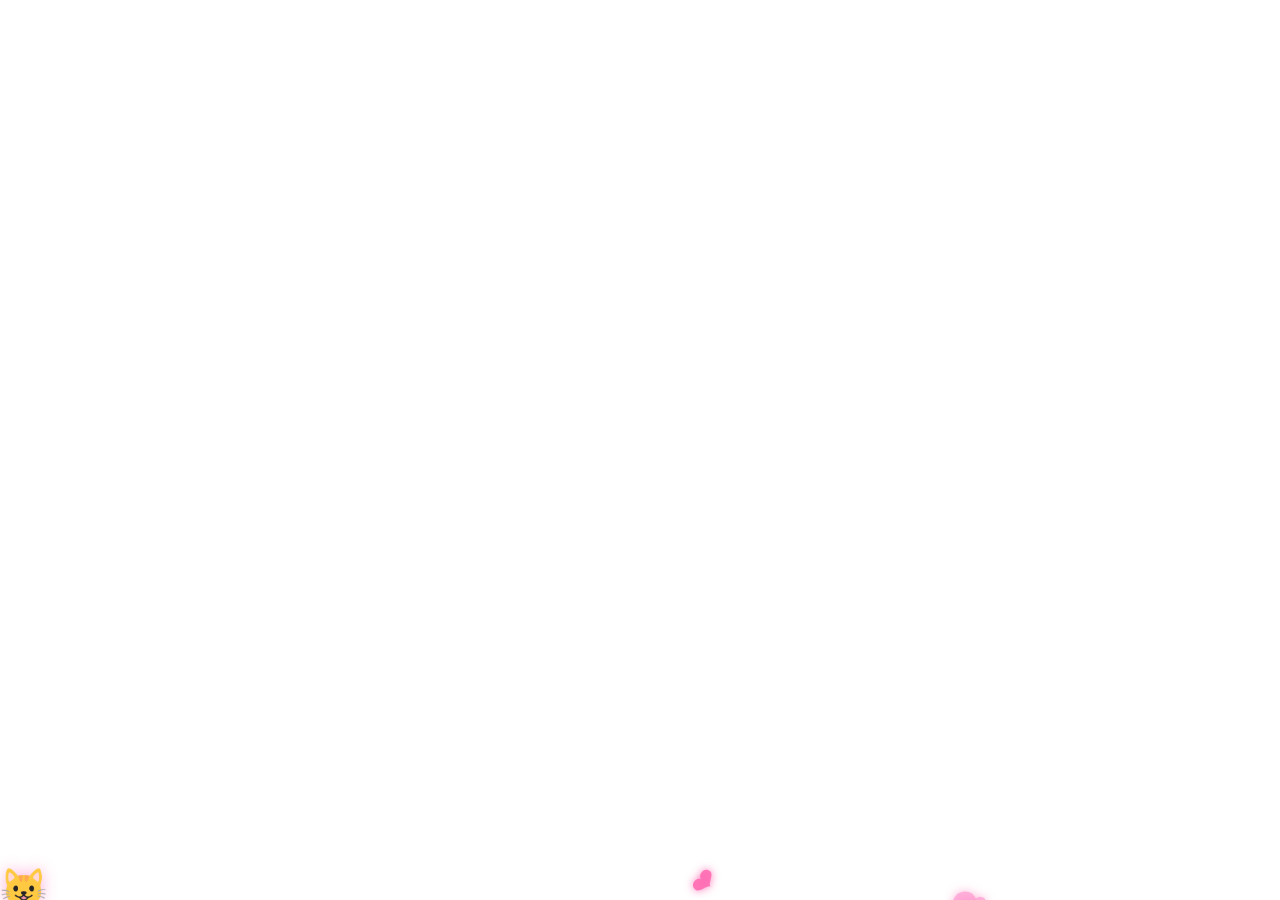
==== shoutout-cat.html @ 7003c422 "Add cat theme: shoutout-cat.html + cat-theme.css + cat-animations.js" ====
<!DOCTYPE html>
<html lang="en">
<head>
    <meta charset="UTF-8">
    <meta name="viewport" content="width=device-width, initial-scale=1">
    <title>🐾 Cat Shoutout</title>
    <link rel="preconnect" href="https://fonts.googleapis.com">
    <link rel="preconnect" href="https://fonts.gstatic.com" crossorigin>
    <link href="https://fonts.googleapis.com/css2?family=Fredoka+One&family=Nunito:wght@400;600;700;800&family=Quicksand:wght@400;600;700&display=swap" rel="stylesheet">
    <script src="assets/js/tmi.min.js"></script>
    <script src="assets/js/jquery-3.6.0.min.js"></script>
    <script src="assets/js/shoutout.js?cachebust=iQ8zG6oW1yA6yN7u"></script>
    <script src="assets/js/moment.min.js"></script>
    <script src="assets/js/cat-animations.js"></script>
    <link rel="stylesheet" href="assets/css/cat-theme.css">
</head>

<body>

<!-- Legacy container kept for compatibility (hidden) -->
<div id="container" style="display:none;"></div>

<!-- Floating paw print canvas -->
<canvas id="cat-paw-canvas"></canvas>

<!-- Walking cat animation -->
<div id="cat-walker">🐱</div>

<!-- New cat-themed shoutout card -->
<div id="shoutout-card">

    <!-- Cat ears on top of card -->
    <div class="cat-ears">
        <div class="cat-ear"></div>
        <div class="cat-ear"></div>
    </div>

    <div class="top-bar">
        <div class="top-bar-line"></div>
        <div class="top-bar-label">🐾 SHOUTOUT 🐾</div>
        <div class="top-bar-line"></div>
    </div>

    <div class="card-panel">

        <!-- VIDEO SECTION -->
        <div class="video-wrap">
            <video id="clip" autoplay playsinline></video>
            <img id="no-clip-avatar" class="hide" alt="channel avatar">
            <div class="video-overlay"></div>
            <div class="scanlines"></div>
            <div class="game-badge hide" id="game-badge"></div>

            <div class="no-clip-state hide" id="no-clip-state">
                <div class="no-clip-icon">🐾</div>
                <div class="no-clip-text">No Clip Available</div>
            </div>
        </div>

        <!-- PROGRESS BAR -->
        <div id="progress-bar-container" style="display:none;">
            <div id="progress-bar"></div>
        </div>

        <!-- INFO SECTION -->
        <div class="info-section">
            <div class="so-row">
                <div class="avatar-wrap">
                    <img id="channel-avatar" src="" alt="avatar">
                    <div class="avatar-ring"></div>
                </div>
                <div class="channel-info">
                    <div class="so-label">Shout Out</div>
                    <div id="channel-name">ChannelName</div>
                    <div class="twitch-url" id="twitch-url">twitch.tv/channelname</div>
                </div>
                <div class="follow-btn">FOLLOW 🐱</div>
            </div>
            <div class="info-divider"></div>
            <span class="clip-label" id="clip-label-text">NOW PLAYING</span>
            <div id="clip-title"></div>
            <div id="channel-desc"></div>
        </div>

    </div>
</div>

<!-- Card Picker Overlay -->
<div id="card-picker-overlay">
    <div class="picker-label">🐾 PICK A CLIP 🐾</div>
    <div id="picker-cards">

        <div class="picker-card" id="pcard-0">
            <div class="pcard-thumb"><img id="pthumb-0" src="" alt=""></div>
            <div class="pcard-info">
                <div class="pcard-num">01</div>
                <div class="pcard-title" id="ptitle-0"></div>
            </div>
        </div>

        <div class="picker-card" id="pcard-1">
            <div class="pcard-thumb"><img id="pthumb-1" src="" alt=""></div>
            <div class="pcard-info">
                <div class="pcard-num">02</div>
                <div class="pcard-title" id="ptitle-1"></div>
            </div>
        </div>

        <div class="picker-card" id="pcard-2">
            <div class="pcard-thumb"><img id="pthumb-2" src="" alt=""></div>
            <div class="pcard-info">
                <div class="pcard-num">03</div>
                <div class="pcard-title" id="ptitle-2"></div>
            </div>
        </div>

    </div>
</div>

<!-- Fake cursor for picker animation (cat paw cursor) -->
<div id="fake-cursor">
    <svg width="36" height="36" viewBox="0 0 36 36" fill="none" xmlns="http://www.w3.org/2000/svg">
        <!-- Cat paw cursor -->
        <circle cx="18" cy="22" r="9" fill="#ff6eb4" opacity="0.9"/>
        <circle cx="11" cy="16" r="5" fill="#ff6eb4" opacity="0.85"/>
        <circle cx="25" cy="16" r="5" fill="#ff6eb4" opacity="0.85"/>
        <circle cx="7"  cy="24" r="4" fill="#ff6eb4" opacity="0.75"/>
        <circle cx="29" cy="24" r="4" fill="#ff6eb4" opacity="0.75"/>
        <!-- Toe beans -->
        <circle cx="14" cy="23" r="2.5" fill="#ff9ed3"/>
        <circle cx="22" cy="23" r="2.5" fill="#ff9ed3"/>
        <circle cx="18" cy="28" r="2.5" fill="#ff9ed3"/>
        <circle cx="18" cy="19" r="2.5" fill="#ff9ed3"/>
    </svg>
</div>

</body>
</html>
---- assets/css/cat-theme.css ----
/* ═══════════════════════════════════════════════════
   🐾 CAT THEME - LegionX Shoutout
   Kawaii cat aesthetic with pinks, magentas & creams
═══════════════════════════════════════════════════ */

@import url('https://fonts.googleapis.com/css2?family=Fredoka+One&family=Nunito:wght@400;600;700;800&family=Quicksand:wght@400;600;700&display=swap');

/* ── CAT VARIABLES ── */
:root {
    --cat-pink:    #ff6eb4;
    --cat-magenta: #e040a0;
    --cat-purple:  #b048d8;
    --cat-cream:   #fff0f7;
    --cat-dark:    #1a0a1a;
    --cat-card:    #210c28;
    --cat-muted:   rgba(255, 220, 240, 0.55);
    --cat-glow:    rgba(255, 110, 180, 0.55);
    --cat-gold:    #ffcf60;
}

* { margin: 0; padding: 0; box-sizing: border-box; }

/* ── BASE ── */
html, body {
    overflow: hidden;
    background: transparent;
    padding: 0;
    margin: 0;
    font-family: 'Nunito', sans-serif;
}

.hide { display: none !important; }
.img-fluid { max-width: 100%; height: auto; }
.text-center { text-align: center; }

/* ── ERROR MESSAGE ── */
.msg-error {
    position: absolute;
    top: 0; left: 0;
    width: 100%;
    background: rgba(0,0,0,0.85);
    color: #ff4f4f;
    font-size: 18px;
    text-align: center;
    padding: 20px;
    z-index: 10000;
    font-family: 'Nunito', sans-serif;
}

/* ════════════════════════════════
   FLOATING PAW PRINT CANVAS
════════════════════════════════ */
#cat-paw-canvas {
    position: fixed;
    inset: 0;
    pointer-events: none;
    z-index: 0;
}

/* ════════════════════════════════
   CAT EAR DECORATION
════════════════════════════════ */
.cat-ears {
    position: absolute;
    top: -22px;
    left: 50%;
    transform: translateX(-50%);
    width: 640px;
    display: flex;
    justify-content: space-between;
    padding: 0 48px;
    pointer-events: none;
    z-index: 60;
}

.cat-ear {
    width: 0;
    height: 0;
    border-left:  36px solid transparent;
    border-right: 36px solid transparent;
    border-bottom: 42px solid var(--cat-pink);
    filter: drop-shadow(0 -4px 12px var(--cat-glow));
    position: relative;
}

.cat-ear::after {
    content: '';
    position: absolute;
    top: 10px;
    left: -18px;
    width: 0;
    height: 0;
    border-left:  18px solid transparent;
    border-right: 18px solid transparent;
    border-bottom: 22px solid #ff9ed3;
}

/* ════════════════════════════════
   SHOUTOUT CARD
════════════════════════════════ */
#shoutout-card {
    position: fixed;
    top: 50%;
    left: 50%;
    width: 640px;
    opacity: 0;
    transform: translate(-50%, -50%) scale(0.88) translateY(20px);
    transition:
        opacity 0.6s cubic-bezier(0.16, 1, 0.3, 1),
        transform 0.6s cubic-bezier(0.16, 1, 0.3, 1);
    pointer-events: none;
    z-index: 50;
}

#shoutout-card.show {
    opacity: 1;
    transform: translate(-50%, -50%) scale(1) translateY(0);
}

/* ── TOP BAR ── */
.top-bar {
    display: flex;
    align-items: center;
    gap: 10px;
    margin-bottom: 8px;
    padding: 0 4px;
}

.top-bar-line {
    flex: 1;
    height: 1.5px;
    background: linear-gradient(90deg, transparent, var(--cat-pink), transparent);
    box-shadow: 0 0 6px var(--cat-glow);
}

.top-bar-label {
    font-family: 'Fredoka One', cursive;
    font-size: 14px;
    letter-spacing: 5px;
    color: var(--cat-pink);
    text-shadow: 0 0 14px var(--cat-glow), 0 0 28px var(--cat-glow);
    white-space: nowrap;
}

/* ── CARD PANEL ── */
.card-panel {
    background: linear-gradient(145deg, #270d30 0%, #1a0a20 55%, #210a29 100%);
    border: 1.5px solid rgba(255, 110, 180, 0.35);
    border-radius: 16px;
    overflow: hidden;
    position: relative;
    box-shadow:
        0 0 0 1px rgba(255, 110, 180, 0.1),
        0 0 40px rgba(255, 110, 180, 0.12),
        0 24px 70px rgba(0, 0, 0, 0.75);
}

/* Top shimmer stripe */
.card-panel::before {
    content: '';
    position: absolute;
    top: 0; left: 0; right: 0;
    height: 2.5px;
    background: linear-gradient(90deg,
        transparent,
        var(--cat-pink),
        #ff9ed3,
        var(--cat-magenta),
        var(--cat-purple),
        var(--cat-pink),
        transparent);
    z-index: 10;
    pointer-events: none;
    animation: shimmerBar 3s linear infinite;
    background-size: 200% 100%;
}

@keyframes shimmerBar {
    0%   { background-position: -200% 0; }
    100% { background-position: 200% 0; }
}

/* ── VIDEO WRAP ── */
.video-wrap {
    position: relative;
    width: 100%;
    height: 360px;
    overflow: hidden;
    background: #0d020d;
}

#clip {
    width: 100%;
    height: 100%;
    object-fit: cover;
    display: block;
    border: none;
}

#no-clip-avatar {
    width: 100%;
    height: 100%;
    object-fit: cover;
    display: block;
}

.video-overlay {
    position: absolute;
    bottom: 0; left: 0; right: 0;
    height: 70px;
    background: linear-gradient(to bottom, transparent, #1a0a20);
    pointer-events: none;
    z-index: 5;
}

/* Cat scanlines – subtle pink tinted */
.scanlines {
    position: absolute;
    inset: 0;
    background: repeating-linear-gradient(
        0deg,
        transparent,
        transparent 3px,
        rgba(255,110,180,0.015) 3px,
        rgba(255,110,180,0.015) 6px
    );
    pointer-events: none;
    z-index: 3;
}

/* ── GAME BADGE ── */
.game-badge {
    position: absolute;
    top: 10px; right: 10px;
    background: rgba(26, 10, 30, 0.9);
    border: 1px solid rgba(255, 110, 180, 0.5);
    border-radius: 20px;
    padding: 4px 12px;
    font-size: 10px;
    letter-spacing: 2px;
    color: var(--cat-muted);
    font-family: 'Quicksand', sans-serif;
    font-weight: 700;
    backdrop-filter: blur(6px);
    max-width: 200px;
    white-space: nowrap;
    overflow: hidden;
    text-overflow: ellipsis;
    pointer-events: none;
    z-index: 6;
    box-shadow: 0 0 10px rgba(255, 110, 180, 0.3);
}

.game-badge::before {
    content: '🐾 ';
}

/* ── NO CLIP STATE ── */
.no-clip-state {
    width: 100%; height: 100%;
    display: flex;
    flex-direction: column;
    align-items: center;
    justify-content: center;
    gap: 8px;
    position: absolute;
    inset: 0;
}

.no-clip-icon {
    font-size: 48px;
    opacity: 0.4;
    animation: pawBounce 2s ease-in-out infinite;
}

@keyframes pawBounce {
    0%, 100% { transform: translateY(0); }
    50%       { transform: translateY(-8px); }
}

.no-clip-text {
    font-size: 10px;
    letter-spacing: 3px;
    color: rgba(255, 110, 180, 0.4);
    font-family: 'Quicksand', sans-serif;
    font-weight: 700;
    text-transform: uppercase;
}

/* ── PROGRESS BAR ── */
#progress-bar-container {
    width: 100%;
    height: 4px;
    background-color: rgba(0, 0, 0, 0.4);
    position: relative;
}

#progress-bar {
    position: absolute;
    width: 0%;
    height: 4px;
    background: linear-gradient(90deg, var(--cat-pink), #ff9ed3, var(--cat-magenta));
    z-index: 10;
    transition: width 0.2s linear;
    box-shadow: 0 0 8px var(--cat-glow);
}

/* ── INFO SECTION ── */
.info-section {
    padding: 16px 22px 22px;
}

.so-row {
    display: flex;
    align-items: center;
    gap: 16px;
    margin-bottom: 14px;
}

/* ── AVATAR ── */
.avatar-wrap {
    position: relative;
    flex-shrink: 0;
}

#channel-avatar {
    width: 68px;
    height: 68px;
    border-radius: 50%;
    object-fit: cover;
    border: 2.5px solid var(--cat-pink);
    box-shadow: 0 0 22px var(--cat-glow), 0 0 6px rgba(255,110,180,0.4);
    display: block;
}

/* Spinning ring around avatar */
.avatar-ring {
    position: absolute;
    inset: -6px;
    border-radius: 50%;
    border: 2px solid transparent;
    background:
        linear-gradient(#1a0a20, #1a0a20) padding-box,
        linear-gradient(var(--cat-pink), var(--cat-purple), var(--cat-magenta), var(--cat-pink)) border-box;
    opacity: 0;
    animation: ringReveal 0.5s ease 0.8s forwards, ringRotate 4s linear 1.3s infinite;
}

@keyframes ringReveal {
    0%   { opacity: 0; transform: scale(1.3); }
    100% { opacity: 1; transform: scale(1); }
}

@keyframes ringRotate {
    from { transform: rotate(0deg); }
    to   { transform: rotate(360deg); }
}

/* Cat ears on avatar */
.avatar-wrap::before,
.avatar-wrap::after {
    content: '';
    position: absolute;
    top: -12px;
    width: 0; height: 0;
    border-left:  11px solid transparent;
    border-right: 11px solid transparent;
    border-bottom: 16px solid var(--cat-pink);
    z-index: 10;
    filter: drop-shadow(0 -2px 4px var(--cat-glow));
}

.avatar-wrap::before { left: 4px; }
.avatar-wrap::after  { right: 4px; }

/* ── CHANNEL INFO ── */
.channel-info {
    flex: 1;
    min-width: 0;
}

.so-label {
    font-size: 9px;
    letter-spacing: 5px;
    color: var(--cat-pink);
    text-transform: uppercase;
    font-family: 'Quicksand', sans-serif;
    font-weight: 700;
    opacity: 0.9;
    margin-bottom: 2px;
}

#channel-name {
    font-family: 'Fredoka One', cursive;
    font-size: 32px;
    letter-spacing: 1px;
    color: var(--cat-cream);
    line-height: 1;
    text-shadow: 0 0 20px rgba(255, 110, 180, 0.4);
    white-space: nowrap;
    overflow: hidden;
    text-overflow: ellipsis;
}

.twitch-url {
    font-size: 11px;
    color: var(--cat-pink);
    letter-spacing: 1px;
    opacity: 0.75;
    margin-top: 4px;
    font-family: 'Quicksand', sans-serif;
    font-weight: 600;
}

.twitch-url::before {
    content: '🐾 ';
    font-size: 10px;
}

/* ── FOLLOW BUTTON ── */
.follow-btn {
    flex-shrink: 0;
    background: linear-gradient(135deg, var(--cat-pink), var(--cat-magenta));
    border-radius: 24px;
    padding: 8px 18px;
    font-family: 'Fredoka One', cursive;
    font-size: 14px;
    letter-spacing: 1px;
    color: white;
    box-shadow: 0 4px 18px rgba(255, 110, 180, 0.5), 0 0 8px rgba(255,110,180,0.3);
    align-self: flex-start;
    margin-top: 6px;
    animation: followPulse 2.5s ease-in-out infinite;
}

@keyframes followPulse {
    0%, 100% { box-shadow: 0 4px 18px rgba(255,110,180,0.5), 0 0 8px rgba(255,110,180,0.3); }
    50%       { box-shadow: 0 4px 28px rgba(255,110,180,0.8), 0 0 20px rgba(255,110,180,0.5); }
}

/* ── DIVIDER ── */
.info-divider {
    height: 1px;
    background: linear-gradient(90deg, rgba(255, 110, 180, 0.4), transparent);
    margin-bottom: 12px;
    position: relative;
}

.info-divider::before {
    content: '🐱';
    position: absolute;
    left: 0;
    top: -9px;
    font-size: 14px;
}

/* ── CLIP LABEL ── */
.clip-label {
    font-style: normal;
    font-size: 9px;
    letter-spacing: 3px;
    color: rgba(255, 110, 180, 0.7);
    text-transform: uppercase;
    font-family: 'Quicksand', sans-serif;
    font-weight: 700;
    display: block;
    margin-bottom: 3px;
}

#clip-title {
    font-size: 12px;
    color: var(--cat-muted);
    line-height: 1.5;
    font-style: italic;
    display: -webkit-box;
    -webkit-line-clamp: 2;
    -webkit-box-orient: vertical;
    overflow: hidden;
    margin-bottom: 10px;
    font-family: 'Nunito', sans-serif;
}

/* ── CHANNEL DESC ── */
#channel-desc {
    font-size: 11px;
    color: rgba(255, 220, 240, 0.35);
    line-height: 1.5;
    display: -webkit-box;
    -webkit-line-clamp: 2;
    -webkit-box-orient: vertical;
    overflow: hidden;
    font-family: 'Nunito', sans-serif;
}

/* ════════════════════════════════
   CARD PICKER OVERLAY
════════════════════════════════ */
#card-picker-overlay {
    position: fixed;
    inset: 0;
    display: flex;
    flex-direction: column;
    align-items: center;
    justify-content: center;
    background: rgba(20, 5, 22, 0.92);
    backdrop-filter: blur(12px);
    -webkit-backdrop-filter: blur(12px);
    opacity: 0;
    pointer-events: none;
    z-index: 100;
    transition: opacity 0.5s ease;
}

#card-picker-overlay.show { opacity: 1; }

.picker-label {
    font-family: 'Fredoka One', cursive;
    font-size: 26px;
    letter-spacing: 8px;
    color: var(--cat-pink);
    text-shadow: 0 0 28px var(--cat-glow), 0 0 60px rgba(255,110,180,0.3);
    margin-bottom: 40px;
    opacity: 0;
    transform: translateY(-16px);
    transition: opacity 0.5s ease 0.2s, transform 0.5s ease 0.2s;
}

#card-picker-overlay.show .picker-label {
    opacity: 1;
    transform: translateY(0);
}

#picker-cards {
    display: flex;
    gap: 36px;
    align-items: flex-start;
}

.picker-card {
    width: 290px;
    background: linear-gradient(145deg, #2b0e34 0%, #1a0a20 100%);
    border: 1.5px solid rgba(255, 110, 180, 0.2);
    border-radius: 14px;
    overflow: hidden;
    opacity: 0;
    transform: translateY(50px) scale(0.92);
    transition:
        opacity 0.45s cubic-bezier(0.16,1,0.3,1),
        transform 0.45s cubic-bezier(0.16,1,0.3,1),
        border-color 0.25s ease,
        box-shadow 0.25s ease;
    box-shadow: 0 8px 32px rgba(0,0,0,0.5);
}

.picker-card.visible {
    opacity: 1;
    transform: translateY(0) scale(1);
}

.picker-card.hovered {
    border-color: var(--cat-pink);
    box-shadow:
        0 0 0 1px rgba(255, 110, 180, 0.5),
        0 0 32px rgba(255, 110, 180, 0.5),
        0 0 80px rgba(255, 110, 180, 0.2);
    transform: translateY(-10px) scale(1.04);
}

.picker-card.clicked {
    animation: cardClickPulse 0.28s ease forwards;
}

@keyframes cardClickPulse {
    0%   { transform: translateY(-10px) scale(1.04); }
    45%  { transform: translateY(-6px) scale(0.97); }
    100% { transform: translateY(-10px) scale(1.04); }
}

.picker-card.winner {
    border-color: var(--cat-gold);
    box-shadow:
        0 0 0 1px rgba(255, 207, 96, 0.6),
        0 0 40px rgba(255, 207, 96, 0.4),
        0 0 80px rgba(255, 110, 180, 0.25);
}

.picker-card.dismissed {
    opacity: 0 !important;
    transform: translateY(40px) scale(0.88) !important;
    transition: opacity 0.4s ease, transform 0.4s ease !important;
}

.pcard-thumb {
    width: 100%;
    height: 163px;
    overflow: hidden;
    background: #0d020d;
    position: relative;
}

.pcard-thumb img {
    width: 100%;
    height: 100%;
    object-fit: cover;
    display: block;
    transition: transform 0.3s ease;
}

.picker-card.hovered .pcard-thumb img { transform: scale(1.06); }

.pcard-thumb::after {
    content: '';
    position: absolute;
    bottom: 0; left: 0; right: 0;
    height: 36px;
    background: linear-gradient(to bottom, transparent, #1a0a20);
    pointer-events: none;
}

.pcard-info {
    padding: 12px 16px 18px;
}

.pcard-num {
    font-family: 'Fredoka One', cursive;
    font-size: 38px;
    color: rgba(255, 110, 180, 0.2);
    line-height: 1;
    margin-bottom: 4px;
    transition: color 0.25s ease;
}

.picker-card.hovered .pcard-num { color: rgba(255, 110, 180, 0.7); }
.picker-card.winner .pcard-num  { color: var(--cat-gold); }

.pcard-title {
    font-family: 'Nunito', sans-serif;
    font-size: 13px;
    color: rgba(255, 220, 240, 0.55);
    line-height: 1.45;
    display: -webkit-box;
    -webkit-line-clamp: 2;
    -webkit-box-orient: vertical;
    overflow: hidden;
}

/* ════════════════════════════════
   FAKE CURSOR
════════════════════════════════ */
#fake-cursor {
    position: fixed;
    top: 50%; left: 50%;
    pointer-events: none;
    z-index: 200;
    opacity: 0;
    filter: drop-shadow(0 2px 8px rgba(255, 110, 180, 0.7));
    transition:
        left 0.85s cubic-bezier(0.25, 0.46, 0.45, 0.94),
        top  0.85s cubic-bezier(0.25, 0.46, 0.45, 0.94),
        opacity 0.3s ease;
}

#fake-cursor.visible  { opacity: 1; }

#fake-cursor.clicking {
    animation: cursorClickAnim 0.22s ease forwards;
}

@keyframes cursorClickAnim {
    0%   { transform: scale(1); }
    50%  { transform: scale(0.75); }
    100% { transform: scale(1); }
}

/* ════════════════════════════════
   CAT WALKING ANIMATION
════════════════════════════════ */
#cat-walker {
    position: fixed;
    bottom: -10px;
    pointer-events: none;
    z-index: 999;
    font-size: 38px;
    filter: drop-shadow(0 0 8px rgba(255,110,180,0.6));
    animation: catWalk 18s linear infinite;
    opacity: 0.85;
}

@keyframes catWalk {
    0%   { left: -80px;  transform: scaleX(1);  }
    49%  { left: 110%;   transform: scaleX(1);  }
    50%  { left: 110%;   transform: scaleX(-1); }
    99%  { left: -80px;  transform: scaleX(-1); }
    100% { left: -80px;  transform: scaleX(1);  }
}

/* ── Legacy compat ── */
#profile-badge {
    position: absolute;
    top: 1vw; right: 1vw;
    width: 6vw; height: 6vw;
    border-radius: 100%;
    z-index: 1000;
    background-color: rgba(255,255,255,0.8);
    border: 0.2vw solid rgba(255,255,255,0.8);
    box-shadow: 0 0 0.5vw rgba(0,0,0,0.8);
    animation: fadeout 10s forwards;
}

@keyframes fadeout {
    0%   { opacity: 1; }
    90%  { opacity: 1; }
    100% { opacity: 0; }
}
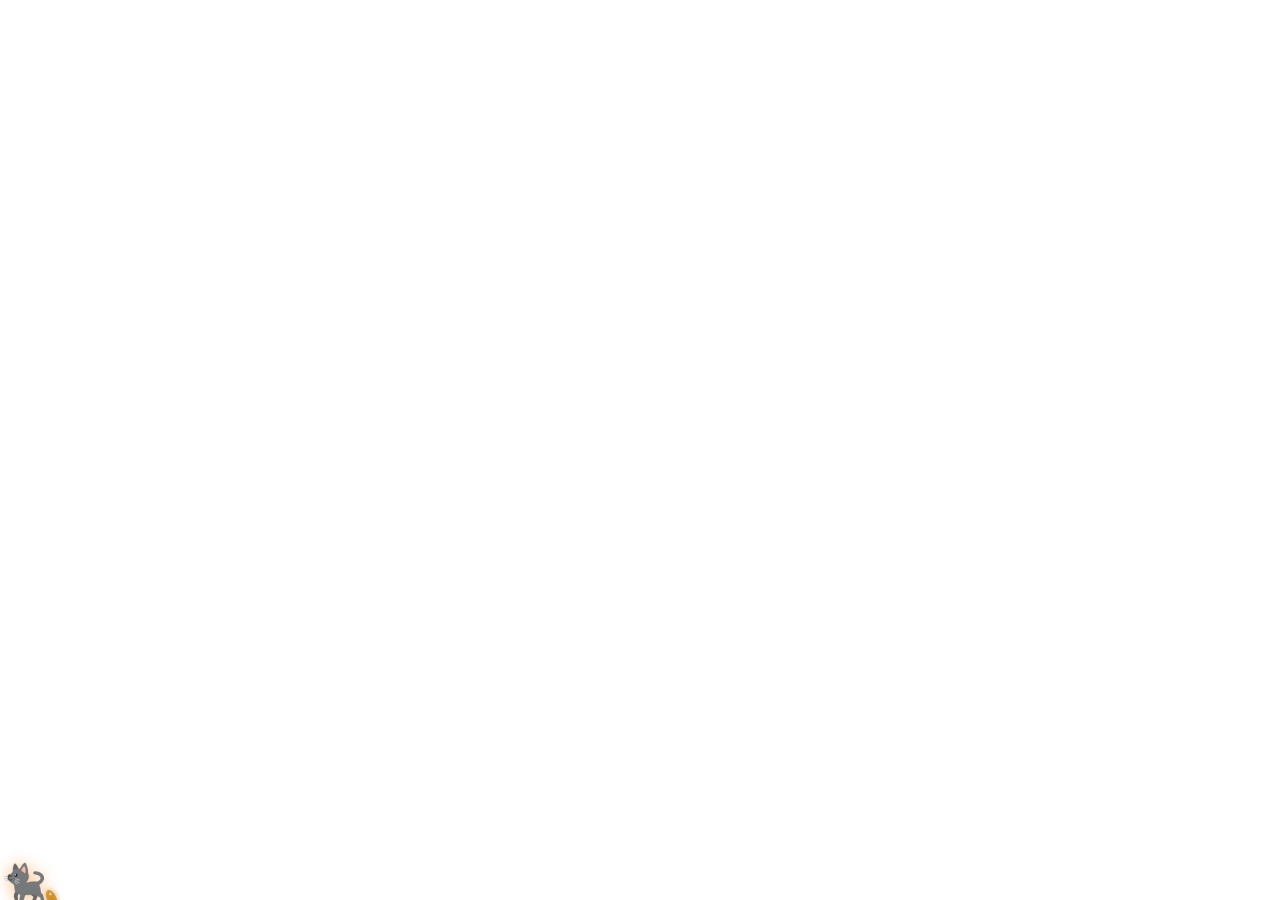
==== commit 6e18c6cd: "Change cat theme palette from pink to orange cat colors" ====
--- a/shoutout-cat.html
+++ b/shoutout-cat.html
@@ -121,16 +121,16 @@
 <div id="fake-cursor">
     <svg width="36" height="36" viewBox="0 0 36 36" fill="none" xmlns="http://www.w3.org/2000/svg">
         <!-- Cat paw cursor -->
-        <circle cx="18" cy="22" r="9" fill="#ff6eb4" opacity="0.9"/>
-        <circle cx="11" cy="16" r="5" fill="#ff6eb4" opacity="0.85"/>
-        <circle cx="25" cy="16" r="5" fill="#ff6eb4" opacity="0.85"/>
-        <circle cx="7"  cy="24" r="4" fill="#ff6eb4" opacity="0.75"/>
-        <circle cx="29" cy="24" r="4" fill="#ff6eb4" opacity="0.75"/>
+        <circle cx="18" cy="22" r="9" fill="#ff8c2a" opacity="0.9"/>
+        <circle cx="11" cy="16" r="5" fill="#ff8c2a" opacity="0.85"/>
+        <circle cx="25" cy="16" r="5" fill="#ff8c2a" opacity="0.85"/>
+        <circle cx="7"  cy="24" r="4" fill="#ff8c2a" opacity="0.75"/>
+        <circle cx="29" cy="24" r="4" fill="#ff8c2a" opacity="0.75"/>
         <!-- Toe beans -->
-        <circle cx="14" cy="23" r="2.5" fill="#ff9ed3"/>
-        <circle cx="22" cy="23" r="2.5" fill="#ff9ed3"/>
-        <circle cx="18" cy="28" r="2.5" fill="#ff9ed3"/>
-        <circle cx="18" cy="19" r="2.5" fill="#ff9ed3"/>
+        <circle cx="14" cy="23" r="2.5" fill="#ffb86a"/>
+        <circle cx="22" cy="23" r="2.5" fill="#ffb86a"/>
+        <circle cx="18" cy="28" r="2.5" fill="#ffb86a"/>
+        <circle cx="18" cy="19" r="2.5" fill="#ffb86a"/>
     </svg>
 </div>
 
--- a/assets/css/cat-theme.css
+++ b/assets/css/cat-theme.css
@@ -1,21 +1,21 @@
 /* ═══════════════════════════════════════════════════
    🐾 CAT THEME - LegionX Shoutout
-   Kawaii cat aesthetic with pinks, magentas & creams
+   Orange cat aesthetic with ambers, oranges & creams
 ═══════════════════════════════════════════════════ */
 
 @import url('https://fonts.googleapis.com/css2?family=Fredoka+One&family=Nunito:wght@400;600;700;800&family=Quicksand:wght@400;600;700&display=swap');
 
 /* ── CAT VARIABLES ── */
 :root {
-    --cat-pink:    #ff6eb4;
-    --cat-magenta: #e040a0;
-    --cat-purple:  #b048d8;
-    --cat-cream:   #fff0f7;
-    --cat-dark:    #1a0a1a;
-    --cat-card:    #210c28;
-    --cat-muted:   rgba(255, 220, 240, 0.55);
-    --cat-glow:    rgba(255, 110, 180, 0.55);
-    --cat-gold:    #ffcf60;
+    --cat-pink:    #ff8c2a;
+    --cat-magenta: #e05a00;
+    --cat-purple:  #c47a00;
+    --cat-cream:   #fff4e0;
+    --cat-dark:    #1a0d00;
+    --cat-card:    #221200;
+    --cat-muted:   rgba(255, 230, 180, 0.55);
+    --cat-glow:    rgba(255, 140, 42, 0.55);
+    --cat-gold:    #ffcc00;
 }
 
 * { margin: 0; padding: 0; box-sizing: border-box; }
@@ -78,7 +78,7 @@
     height: 0;
     border-left:  36px solid transparent;
     border-right: 36px solid transparent;
-    border-bottom: 42px solid var(--cat-pink);
+    border-bottom: 42px solid #ff8c2a;
     filter: drop-shadow(0 -4px 12px var(--cat-glow));
     position: relative;
 }
@@ -92,7 +92,7 @@
     height: 0;
     border-left:  18px solid transparent;
     border-right: 18px solid transparent;
-    border-bottom: 22px solid #ff9ed3;
+    border-bottom: 22px solid #ffb86a;
 }
 
 /* ════════════════════════════════
@@ -144,14 +144,14 @@
 
 /* ── CARD PANEL ── */
 .card-panel {
-    background: linear-gradient(145deg, #270d30 0%, #1a0a20 55%, #210a29 100%);
-    border: 1.5px solid rgba(255, 110, 180, 0.35);
+    background: linear-gradient(145deg, #2a1400 0%, #1a0d00 55%, #221200 100%);
+    border: 1.5px solid rgba(255, 140, 42, 0.35);
     border-radius: 16px;
     overflow: hidden;
     position: relative;
     box-shadow:
-        0 0 0 1px rgba(255, 110, 180, 0.1),
-        0 0 40px rgba(255, 110, 180, 0.12),
+        0 0 0 1px rgba(255, 140, 42, 0.1),
+        0 0 40px rgba(255, 140, 42, 0.12),
         0 24px 70px rgba(0, 0, 0, 0.75);
 }
 
@@ -186,7 +186,7 @@
     width: 100%;
     height: 360px;
     overflow: hidden;
-    background: #0d020d;
+    background: #0d0500;
 }
 
 #clip {
@@ -208,12 +208,12 @@
     position: absolute;
     bottom: 0; left: 0; right: 0;
     height: 70px;
-    background: linear-gradient(to bottom, transparent, #1a0a20);
+    background: linear-gradient(to bottom, transparent, #1a0d00);
     pointer-events: none;
     z-index: 5;
 }
 
-/* Cat scanlines – subtle pink tinted */
+/* Cat scanlines – subtle orange tinted */
 .scanlines {
     position: absolute;
     inset: 0;
@@ -221,8 +221,8 @@
         0deg,
         transparent,
         transparent 3px,
-        rgba(255,110,180,0.015) 3px,
-        rgba(255,110,180,0.015) 6px
+        rgba(255,140,42,0.015) 3px,
+        rgba(255,140,42,0.015) 6px
     );
     pointer-events: none;
     z-index: 3;
@@ -232,8 +232,8 @@
 .game-badge {
     position: absolute;
     top: 10px; right: 10px;
-    background: rgba(26, 10, 30, 0.9);
-    border: 1px solid rgba(255, 110, 180, 0.5);
+    background: rgba(26, 13, 0, 0.9);
+    border: 1px solid rgba(255, 140, 42, 0.5);
     border-radius: 20px;
     padding: 4px 12px;
     font-size: 10px;
@@ -248,7 +248,7 @@
     text-overflow: ellipsis;
     pointer-events: none;
     z-index: 6;
-    box-shadow: 0 0 10px rgba(255, 110, 180, 0.3);
+    box-shadow: 0 0 10px rgba(255, 140, 42, 0.3);
 }
 
 .game-badge::before {
@@ -281,7 +281,7 @@
 .no-clip-text {
     font-size: 10px;
     letter-spacing: 3px;
-    color: rgba(255, 110, 180, 0.4);
+    color: rgba(255, 140, 42, 0.4);
     font-family: 'Quicksand', sans-serif;
     font-weight: 700;
     text-transform: uppercase;
@@ -329,7 +329,7 @@
     border-radius: 50%;
     object-fit: cover;
     border: 2.5px solid var(--cat-pink);
-    box-shadow: 0 0 22px var(--cat-glow), 0 0 6px rgba(255,110,180,0.4);
+    box-shadow: 0 0 22px var(--cat-glow), 0 0 6px rgba(255,140,42,0.4);
     display: block;
 }
 
@@ -340,7 +340,7 @@
     border-radius: 50%;
     border: 2px solid transparent;
     background:
-        linear-gradient(#1a0a20, #1a0a20) padding-box,
+        linear-gradient(#1a0d00, #1a0d00) padding-box,
         linear-gradient(var(--cat-pink), var(--cat-purple), var(--cat-magenta), var(--cat-pink)) border-box;
     opacity: 0;
     animation: ringReveal 0.5s ease 0.8s forwards, ringRotate 4s linear 1.3s infinite;
@@ -365,7 +365,7 @@
     width: 0; height: 0;
     border-left:  11px solid transparent;
     border-right: 11px solid transparent;
-    border-bottom: 16px solid var(--cat-pink);
+    border-bottom: 16px solid #ff8c2a;
     z-index: 10;
     filter: drop-shadow(0 -2px 4px var(--cat-glow));
 }
@@ -427,21 +427,21 @@
     font-size: 14px;
     letter-spacing: 1px;
     color: white;
-    box-shadow: 0 4px 18px rgba(255, 110, 180, 0.5), 0 0 8px rgba(255,110,180,0.3);
+    box-shadow: 0 4px 18px rgba(255, 140, 42, 0.5), 0 0 8px rgba(255,140,42,0.3);
     align-self: flex-start;
     margin-top: 6px;
     animation: followPulse 2.5s ease-in-out infinite;
 }
 
 @keyframes followPulse {
-    0%, 100% { box-shadow: 0 4px 18px rgba(255,110,180,0.5), 0 0 8px rgba(255,110,180,0.3); }
-    50%       { box-shadow: 0 4px 28px rgba(255,110,180,0.8), 0 0 20px rgba(255,110,180,0.5); }
+    0%, 100% { box-shadow: 0 4px 18px rgba(255,140,42,0.5), 0 0 8px rgba(255,140,42,0.3); }
+    50%       { box-shadow: 0 4px 28px rgba(255,140,42,0.8), 0 0 20px rgba(255,140,42,0.5); }
 }
 
 /* ── DIVIDER ── */
 .info-divider {
     height: 1px;
-    background: linear-gradient(90deg, rgba(255, 110, 180, 0.4), transparent);
+    background: linear-gradient(90deg, rgba(255, 140, 42, 0.4), transparent);
     margin-bottom: 12px;
     position: relative;
 }
@@ -459,7 +459,7 @@
     font-style: normal;
     font-size: 9px;
     letter-spacing: 3px;
-    color: rgba(255, 110, 180, 0.7);
+    color: rgba(255, 140, 42, 0.7);
     text-transform: uppercase;
     font-family: 'Quicksand', sans-serif;
     font-weight: 700;
@@ -502,7 +502,7 @@
     flex-direction: column;
     align-items: center;
     justify-content: center;
-    background: rgba(20, 5, 22, 0.92);
+    background: rgba(20, 8, 0, 0.92);
     backdrop-filter: blur(12px);
     -webkit-backdrop-filter: blur(12px);
     opacity: 0;
@@ -518,7 +518,7 @@
     font-size: 26px;
     letter-spacing: 8px;
     color: var(--cat-pink);
-    text-shadow: 0 0 28px var(--cat-glow), 0 0 60px rgba(255,110,180,0.3);
+    text-shadow: 0 0 28px var(--cat-glow), 0 0 60px rgba(255,140,42,0.3);
     margin-bottom: 40px;
     opacity: 0;
     transform: translateY(-16px);
@@ -538,8 +538,8 @@
 
 .picker-card {
     width: 290px;
-    background: linear-gradient(145deg, #2b0e34 0%, #1a0a20 100%);
-    border: 1.5px solid rgba(255, 110, 180, 0.2);
+    background: linear-gradient(145deg, #2e1500 0%, #1a0d00 100%);
+    border: 1.5px solid rgba(255, 140, 42, 0.2);
     border-radius: 14px;
     overflow: hidden;
     opacity: 0;
@@ -560,9 +560,9 @@
 .picker-card.hovered {
     border-color: var(--cat-pink);
     box-shadow:
-        0 0 0 1px rgba(255, 110, 180, 0.5),
-        0 0 32px rgba(255, 110, 180, 0.5),
-        0 0 80px rgba(255, 110, 180, 0.2);
+        0 0 0 1px rgba(255, 140, 42, 0.5),
+        0 0 32px rgba(255, 140, 42, 0.5),
+        0 0 80px rgba(255, 140, 42, 0.2);
     transform: translateY(-10px) scale(1.04);
 }
 
@@ -579,9 +579,9 @@
 .picker-card.winner {
     border-color: var(--cat-gold);
     box-shadow:
-        0 0 0 1px rgba(255, 207, 96, 0.6),
-        0 0 40px rgba(255, 207, 96, 0.4),
-        0 0 80px rgba(255, 110, 180, 0.25);
+        0 0 0 1px rgba(255, 204, 0, 0.6),
+        0 0 40px rgba(255, 204, 0, 0.4),
+        0 0 80px rgba(255, 140, 42, 0.25);
 }
 
 .picker-card.dismissed {
@@ -613,7 +613,7 @@
     position: absolute;
     bottom: 0; left: 0; right: 0;
     height: 36px;
-    background: linear-gradient(to bottom, transparent, #1a0a20);
+    background: linear-gradient(to bottom, transparent, #1a0d00);
     pointer-events: none;
 }
 
@@ -624,19 +624,19 @@
 .pcard-num {
     font-family: 'Fredoka One', cursive;
     font-size: 38px;
-    color: rgba(255, 110, 180, 0.2);
+    color: rgba(255, 140, 42, 0.2);
     line-height: 1;
     margin-bottom: 4px;
     transition: color 0.25s ease;
 }
 
-.picker-card.hovered .pcard-num { color: rgba(255, 110, 180, 0.7); }
+.picker-card.hovered .pcard-num { color: rgba(255, 140, 42, 0.7); }
 .picker-card.winner .pcard-num  { color: var(--cat-gold); }
 
 .pcard-title {
     font-family: 'Nunito', sans-serif;
     font-size: 13px;
-    color: rgba(255, 220, 240, 0.55);
+    color: rgba(255, 230, 180, 0.55);
     line-height: 1.45;
     display: -webkit-box;
     -webkit-line-clamp: 2;
@@ -653,7 +653,7 @@
     pointer-events: none;
     z-index: 200;
     opacity: 0;
-    filter: drop-shadow(0 2px 8px rgba(255, 110, 180, 0.7));
+    filter: drop-shadow(0 2px 8px rgba(255, 140, 42, 0.7));
     transition:
         left 0.85s cubic-bezier(0.25, 0.46, 0.45, 0.94),
         top  0.85s cubic-bezier(0.25, 0.46, 0.45, 0.94),
@@ -681,7 +681,7 @@
     pointer-events: none;
     z-index: 999;
     font-size: 38px;
-    filter: drop-shadow(0 0 8px rgba(255,110,180,0.6));
+    filter: drop-shadow(0 0 8px rgba(255,140,42,0.6));
     animation: catWalk 18s linear infinite;
     opacity: 0.85;
 }
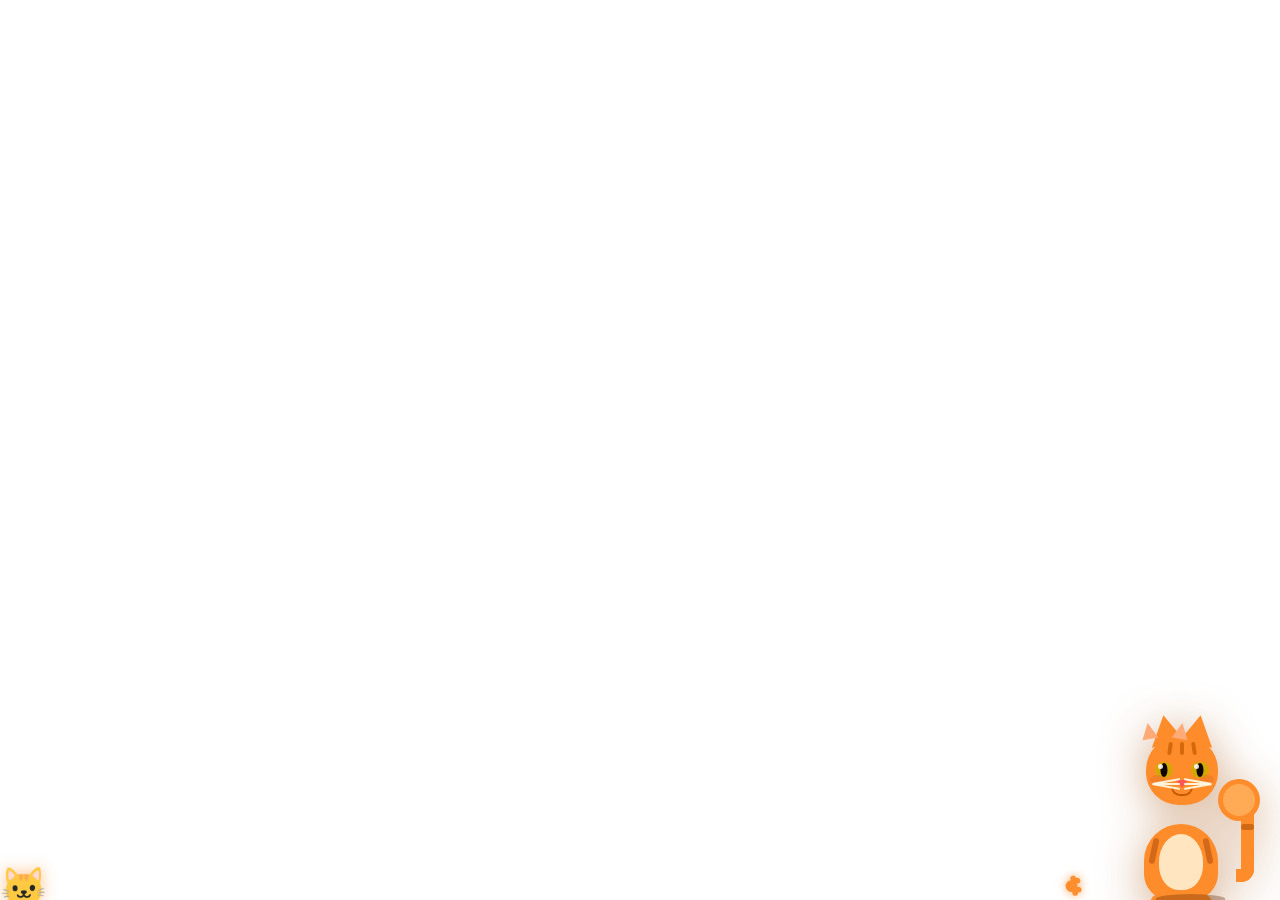
==== commit a81d16e4: "Add CSS art orange tabby cat with animations (blink, breathe, tail wag, head sway)" ====
--- a/shoutout-cat.html
+++ b/shoutout-cat.html
@@ -134,5 +134,59 @@
     </svg>
 </div>
 
+<!-- ═══════════════════════════════════════
+     CSS ART ORANGE TABBY CAT
+     Pure CSS — no images, fully animated
+═══════════════════════════════════════ -->
+<div id="css-cat" aria-hidden="true">
+
+    <!-- HEAD -->
+    <div class="ccat-head">
+        <div class="ccat-ear ccat-ear--l"><div class="ccat-ear-in"></div></div>
+        <div class="ccat-ear ccat-ear--r"><div class="ccat-ear-in"></div></div>
+        <!-- Forehead tabby stripes -->
+        <div class="ccat-fstripe fs1"></div>
+        <div class="ccat-fstripe fs2"></div>
+        <div class="ccat-fstripe fs3"></div>
+        <!-- Eyes -->
+        <div class="ccat-eye ccat-eye--l">
+            <div class="ccat-pupil"></div>
+            <div class="ccat-shine"></div>
+        </div>
+        <div class="ccat-eye ccat-eye--r">
+            <div class="ccat-pupil"></div>
+            <div class="ccat-shine"></div>
+        </div>
+        <!-- Blush cheeks -->
+        <div class="ccat-cheek ccat-cheek--l"></div>
+        <div class="ccat-cheek ccat-cheek--r"></div>
+        <!-- Nose & mouth -->
+        <div class="ccat-nose"></div>
+        <div class="ccat-mouth"></div>
+        <!-- Whiskers -->
+        <div class="ccat-whisker ccat-wl1"></div>
+        <div class="ccat-whisker ccat-wl2"></div>
+        <div class="ccat-whisker ccat-wl3"></div>
+        <div class="ccat-whisker ccat-wr1"></div>
+        <div class="ccat-whisker ccat-wr2"></div>
+        <div class="ccat-whisker ccat-wr3"></div>
+    </div>
+
+    <!-- BODY -->
+    <div class="ccat-body">
+        <div class="ccat-belly"></div>
+        <div class="ccat-bstripe bs1"></div>
+        <div class="ccat-bstripe bs2"></div>
+        <div class="ccat-paw ccat-paw--l"></div>
+        <div class="ccat-paw ccat-paw--r"></div>
+    </div>
+
+    <!-- TAIL -->
+    <div class="ccat-tail"></div>
+
+    <!-- Ground shadow -->
+    <div class="ccat-shadow"></div>
+</div>
+
 </body>
 </html>
--- a/assets/css/cat-theme.css
+++ b/assets/css/cat-theme.css
@@ -712,3 +712,339 @@
     90%  { opacity: 1; }
     100% { opacity: 0; }
 }
+
+/* ═══════════════════════════════════════════════════════════
+   🐾 CSS ART CAT — ORANGE TABBY (pure CSS, zero images)
+   Sits in the bottom-right corner of the overlay.
+   Animations: enter · tail wag · breathe · head sway · blink
+═══════════════════════════════════════════════════════════ */
+
+/* ── CONTAINER ── */
+#css-cat {
+    position: fixed;
+    bottom: 0;
+    right: 24px;
+    width: 120px;   /* extra room for tail on the right */
+    height: 165px;
+    pointer-events: none;
+    z-index: 45;
+    filter: drop-shadow(0 8px 24px rgba(160, 70, 0, 0.45));
+    animation: ccat-enter 1.2s cubic-bezier(0.16,1,0.3,1) both;
+}
+
+@keyframes ccat-enter {
+    from { transform: translateY(100%); opacity: 0; }
+    to   { transform: translateY(0);   opacity: 1; }
+}
+
+/* ── GROUND SHADOW ── */
+.ccat-shadow {
+    position: absolute;
+    bottom: -4px;
+    left: 50%;
+    transform: translateX(-58%);
+    width: 70px;
+    height: 10px;
+    background: rgba(100, 40, 0, 0.35);
+    border-radius: 50%;
+    animation: ccat-shadow-pulse 3.5s ease-in-out infinite;
+}
+
+@keyframes ccat-shadow-pulse {
+    0%, 100% { transform: translateX(-58%) scaleX(1);    opacity: 0.35; }
+    50%       { transform: translateX(-58%) scaleX(0.92); opacity: 0.25; }
+}
+
+/* ── TAIL ──
+   L-shape using borders — vertical bar going up from body-right,
+   then bends at the top into a fluffy rounded tip.           */
+.ccat-tail {
+    position: absolute;
+    right: 2px;
+    bottom: 18px;
+    width: 18px;
+    height: 72px;
+    border-right: 13px solid #ff8c2a;
+    border-bottom: 13px solid #ff8c2a;
+    border-radius: 0 0 13px 0;
+    transform-origin: bottom right;
+    animation: ccat-tailwag 2.2s ease-in-out infinite;
+}
+
+/* Fluffy tail tip – an amber blob at the top */
+.ccat-tail::before {
+    content: '';
+    position: absolute;
+    top: -26px;
+    right: -14px;
+    width: 32px;
+    height: 32px;
+    background: #ffaa55;
+    border-radius: 50%;
+    box-shadow: 0 0 0 5px #ff8c2a;
+}
+
+/* Subtle stripe on tail */
+.ccat-tail::after {
+    content: '';
+    position: absolute;
+    top: 14px;
+    right: -13px;
+    width: 13px;
+    height: 6px;
+    background: rgba(160, 70, 0, 0.5);
+    border-radius: 3px;
+}
+
+@keyframes ccat-tailwag {
+    0%, 100% { transform: skewX(-5deg) rotate(-2deg); }
+    50%       { transform: skewX(10deg) rotate( 4deg); }
+}
+
+/* ── BODY ── */
+.ccat-body {
+    position: absolute;
+    bottom: 0;
+    left: 8px;
+    width: 74px;
+    height: 76px;
+    background: #ff8c2a;
+    border-radius: 37px 37px 26px 26px;
+    animation: ccat-breathe 3.5s ease-in-out infinite;
+    transform-origin: bottom center;
+}
+
+/* Cream belly */
+.ccat-belly {
+    position: absolute;
+    bottom: 10px;
+    left: 50%;
+    transform: translateX(-50%);
+    width: 44px;
+    height: 56px;
+    background: #ffe5c0;
+    border-radius: 50% 50% 44% 44%;
+}
+
+/* Body tabby stripes */
+.ccat-bstripe {
+    position: absolute;
+    background: rgba(150, 55, 0, 0.42);
+    border-radius: 3px;
+}
+.ccat-bstripe.bs1 { top: 14px; left:  7px; width: 6px; height: 26px; transform: rotate( 12deg); border-radius: 3px; }
+.ccat-bstripe.bs2 { top: 14px; right: 7px; width: 6px; height: 26px; transform: rotate(-12deg); border-radius: 3px; }
+
+/* Paws */
+.ccat-paw {
+    position: absolute;
+    bottom: -10px;
+    width: 26px;
+    height: 16px;
+    background: #ff8c2a;
+    border-radius: 13px 13px 9px 9px;
+    overflow: visible;
+}
+/* Toe beans on paw */
+.ccat-paw::before {
+    content: '';
+    position: absolute;
+    bottom: -2px;
+    left: 50%;
+    transform: translateX(-50%);
+    width: 20px;
+    height: 10px;
+    background: #ffc08a;
+    border-radius: 0 0 9px 9px;
+}
+/* Tiny toe detail dots */
+.ccat-paw::after {
+    content: '';
+    position: absolute;
+    bottom: 0;
+    left: 50%;
+    transform: translateX(-50%);
+    width: 16px;
+    height: 5px;
+    background:
+        radial-gradient(circle 3px at 25% 50%, #ffaa70 100%, transparent 100%),
+        radial-gradient(circle 3px at 75% 50%, #ffaa70 100%, transparent 100%);
+    background-size: 8px 5px;
+    background-repeat: no-repeat;
+}
+.ccat-paw--l { left:  6px; }
+.ccat-paw--r { right: 6px; }
+
+@keyframes ccat-breathe {
+    0%, 100% { transform: scaleY(1); }
+    50%       { transform: scaleY(1.04); }
+}
+
+/* ── HEAD ── */
+.ccat-head {
+    position: absolute;
+    top: 0;
+    left: 10px;
+    width: 72px;
+    height: 70px;
+    background: #ff8c2a;
+    border-radius: 50% 50% 46% 46%;
+    animation: ccat-sway 3.5s ease-in-out infinite;
+    overflow: visible;   /* so ears & whiskers can stick out */
+}
+
+@keyframes ccat-sway {
+    0%, 100% { transform: rotate(-1.8deg); }
+    50%       { transform: rotate( 1.8deg); }
+}
+
+/* ── EARS ── */
+.ccat-ear {
+    position: absolute;
+    top: -20px;
+    overflow: visible;
+}
+.ccat-ear--l { left:  3px; }
+.ccat-ear--r { right: 3px; }
+
+/* Outer ear triangle */
+.ccat-ear::before {
+    content: '';
+    display: block;
+    width: 0; height: 0;
+    border-left:  17px solid transparent;
+    border-right: 17px solid transparent;
+    border-bottom: 30px solid #ff8c2a;
+}
+.ccat-ear--l::before { transform: rotate(-10deg); }
+.ccat-ear--r::before { transform: rotate( 10deg); }
+
+/* Inner pink ear */
+.ccat-ear-in {
+    position: absolute;
+    top: 8px;
+    left: -8px;
+    width: 0; height: 0;
+    border-left:  8px solid transparent;
+    border-right: 8px solid transparent;
+    border-bottom: 16px solid #ffaa77;
+}
+.ccat-ear--l .ccat-ear-in { transform: rotate(-10deg); }
+.ccat-ear--r .ccat-ear-in { transform: rotate( 10deg); }
+
+/* ── FOREHEAD TABBY STRIPES ── */
+.ccat-fstripe {
+    position: absolute;
+    top: 7px;
+    width: 4px;
+    height: 13px;
+    background: #c45a00;
+    border-radius: 2px;
+    opacity: 0.72;
+}
+.ccat-fstripe.fs1 { left: 22px; transform: rotate( 9deg); }
+.ccat-fstripe.fs2 { left: 34px; }
+.ccat-fstripe.fs3 { left: 46px; transform: rotate(-9deg); }
+
+/* ── EYES ── */
+.ccat-eye {
+    position: absolute;
+    top: 27px;
+    width: 18px;
+    height: 16px;
+    background: #d4a800;        /* warm amber */
+    border-radius: 50%;
+    overflow: visible;
+    animation: ccat-blink 6s ease-in-out infinite;
+}
+.ccat-eye--l { left:  9px; }
+.ccat-eye--r { right: 9px; }
+
+/* Vertical slit pupil */
+.ccat-pupil {
+    position: absolute;
+    top: 50%;
+    left: 50%;
+    transform: translate(-50%, -50%);
+    width: 7px;
+    height: 14px;
+    background: #0f0500;
+    border-radius: 50%;
+}
+
+/* Eye shine */
+.ccat-shine {
+    position: absolute;
+    top: 2px;
+    left: 3px;
+    width: 5px;
+    height: 5px;
+    background: rgba(255, 255, 255, 0.85);
+    border-radius: 50%;
+}
+
+/* Double-blink animation */
+@keyframes ccat-blink {
+    0%, 85%, 100% { transform: scaleY(1); }
+    88%           { transform: scaleY(0.07); }
+    90%           { transform: scaleY(1);    }
+    93%           { transform: scaleY(0.07); }
+    95%           { transform: scaleY(1);    }
+}
+
+/* ── BLUSH CHEEKS ── */
+.ccat-cheek {
+    position: absolute;
+    top: 40px;
+    width: 15px;
+    height: 9px;
+    background: rgba(220, 100, 30, 0.3);
+    border-radius: 50%;
+}
+.ccat-cheek--l { left:  4px; }
+.ccat-cheek--r { right: 4px; }
+
+/* ── NOSE ── (upside-down triangle = cat nose) ── */
+.ccat-nose {
+    position: absolute;
+    top: 45px;
+    left: 50%;
+    transform: translateX(-50%);
+    width: 0; height: 0;
+    border-left:  6px solid transparent;
+    border-right: 6px solid transparent;
+    border-top:   8px solid #ff5555;
+}
+
+/* ── MOUTH ── */
+.ccat-mouth {
+    position: absolute;
+    top: 52px;
+    left: 50%;
+    transform: translateX(-50%);
+    width: 22px;
+    height: 9px;
+    border-left:  2px solid #c45a00;
+    border-right: 2px solid #c45a00;
+    border-bottom: 2px solid #c45a00;
+    border-bottom-left-radius: 9px;
+    border-bottom-right-radius: 9px;
+}
+
+/* ── WHISKERS ── */
+.ccat-whisker {
+    position: absolute;
+    height: 1.5px;
+    background: rgba(255, 248, 225, 0.95);
+    border-radius: 1px;
+}
+
+/* Left side whiskers — fan outward to the left */
+.ccat-wl1 { top: 43px; right: 38px; width: 28px; transform-origin: right center; transform: rotate(-10deg); }
+.ccat-wl2 { top: 48px; right: 38px; width: 26px; transform-origin: right center; transform: rotate(  0deg); }
+.ccat-wl3 { top: 53px; right: 38px; width: 28px; transform-origin: right center; transform: rotate( 10deg); }
+
+/* Right side whiskers — fan outward to the right */
+.ccat-wr1 { top: 43px; left: 38px; width: 28px; transform-origin: left center; transform: rotate( 10deg); }
+.ccat-wr2 { top: 48px; left: 38px; width: 26px; transform-origin: left center; transform: rotate(  0deg); }
+.ccat-wr3 { top: 53px; left: 38px; width: 28px; transform-origin: left center; transform: rotate(-10deg); }
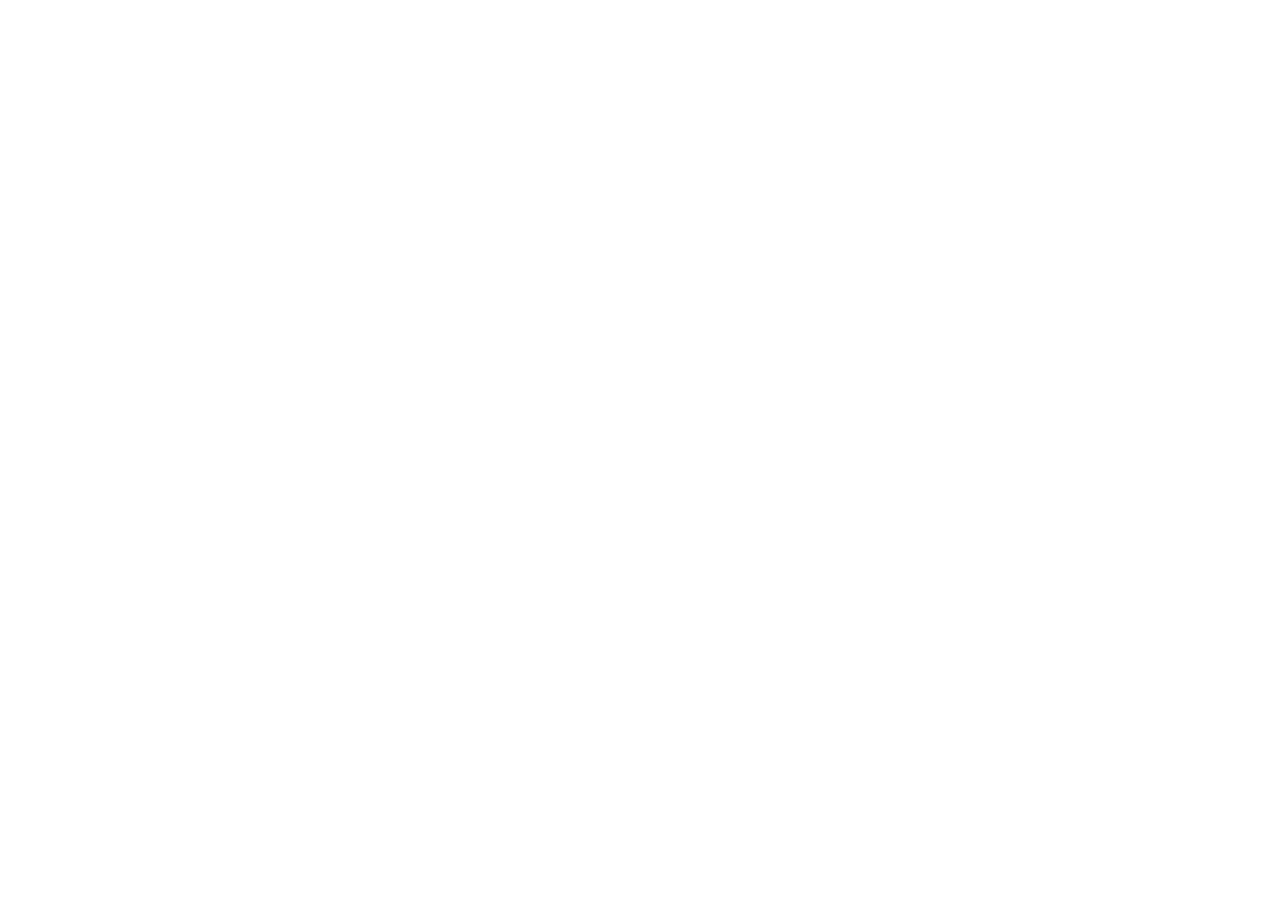
==== commit 0a2330ec: "Remove CSS cat, walking emoji, paw canvas - clean transparent idle overlay" ====
--- a/shoutout-cat.html
+++ b/shoutout-cat.html
@@ -11,20 +11,10 @@
     <script src="assets/js/jquery-3.6.0.min.js"></script>
     <script src="assets/js/shoutout.js?cachebust=iQ8zG6oW1yA6yN7u"></script>
     <script src="assets/js/moment.min.js"></script>
-    <script src="assets/js/cat-animations.js"></script>
     <link rel="stylesheet" href="assets/css/cat-theme.css">
 </head>
 
 <body>
-
-<!-- Legacy container kept for compatibility (hidden) -->
-<div id="container" style="display:none;"></div>
-
-<!-- Floating paw print canvas -->
-<canvas id="cat-paw-canvas"></canvas>
-
-<!-- Walking cat animation -->
-<div id="cat-walker">🐱</div>
 
 <!-- New cat-themed shoutout card -->
 <div id="shoutout-card">
@@ -134,59 +124,5 @@
     </svg>
 </div>
 
-<!-- ═══════════════════════════════════════
-     CSS ART ORANGE TABBY CAT
-     Pure CSS — no images, fully animated
-═══════════════════════════════════════ -->
-<div id="css-cat" aria-hidden="true">
-
-    <!-- HEAD -->
-    <div class="ccat-head">
-        <div class="ccat-ear ccat-ear--l"><div class="ccat-ear-in"></div></div>
-        <div class="ccat-ear ccat-ear--r"><div class="ccat-ear-in"></div></div>
-        <!-- Forehead tabby stripes -->
-        <div class="ccat-fstripe fs1"></div>
-        <div class="ccat-fstripe fs2"></div>
-        <div class="ccat-fstripe fs3"></div>
-        <!-- Eyes -->
-        <div class="ccat-eye ccat-eye--l">
-            <div class="ccat-pupil"></div>
-            <div class="ccat-shine"></div>
-        </div>
-        <div class="ccat-eye ccat-eye--r">
-            <div class="ccat-pupil"></div>
-            <div class="ccat-shine"></div>
-        </div>
-        <!-- Blush cheeks -->
-        <div class="ccat-cheek ccat-cheek--l"></div>
-        <div class="ccat-cheek ccat-cheek--r"></div>
-        <!-- Nose & mouth -->
-        <div class="ccat-nose"></div>
-        <div class="ccat-mouth"></div>
-        <!-- Whiskers -->
-        <div class="ccat-whisker ccat-wl1"></div>
-        <div class="ccat-whisker ccat-wl2"></div>
-        <div class="ccat-whisker ccat-wl3"></div>
-        <div class="ccat-whisker ccat-wr1"></div>
-        <div class="ccat-whisker ccat-wr2"></div>
-        <div class="ccat-whisker ccat-wr3"></div>
-    </div>
-
-    <!-- BODY -->
-    <div class="ccat-body">
-        <div class="ccat-belly"></div>
-        <div class="ccat-bstripe bs1"></div>
-        <div class="ccat-bstripe bs2"></div>
-        <div class="ccat-paw ccat-paw--l"></div>
-        <div class="ccat-paw ccat-paw--r"></div>
-    </div>
-
-    <!-- TAIL -->
-    <div class="ccat-tail"></div>
-
-    <!-- Ground shadow -->
-    <div class="ccat-shadow"></div>
-</div>
-
 </body>
 </html>
--- a/assets/css/cat-theme.css
+++ b/assets/css/cat-theme.css
@@ -683,6 +683,13 @@
     font-size: 38px;
     filter: drop-shadow(0 0 8px rgba(255,140,42,0.6));
     animation: catWalk 18s linear infinite;
+    /* Hidden by default — shown only during an active shoutout */
+    opacity: 0;
+    transition: opacity 0.6s ease;
+}
+
+/* Shown when shoutout is active */
+#cat-walker.cat-active {
     opacity: 0.85;
 }
 
@@ -724,17 +731,21 @@
     position: fixed;
     bottom: 0;
     right: 24px;
-    width: 120px;   /* extra room for tail on the right */
+    width: 120px;
     height: 165px;
     pointer-events: none;
     z-index: 45;
     filter: drop-shadow(0 8px 24px rgba(160, 70, 0, 0.45));
-    animation: ccat-enter 1.2s cubic-bezier(0.16,1,0.3,1) both;
-}
-
-@keyframes ccat-enter {
-    from { transform: translateY(100%); opacity: 0; }
-    to   { transform: translateY(0);   opacity: 1; }
+    /* Hidden by default — shown only during an active shoutout */
+    opacity: 0;
+    transform: translateY(100%);
+    transition: opacity 0.6s ease, transform 0.7s cubic-bezier(0.16,1,0.3,1);
+}
+
+/* Slide in when shoutout is active */
+#css-cat.cat-active {
+    opacity: 1;
+    transform: translateY(0);
 }
 
 /* ── GROUND SHADOW ── */
